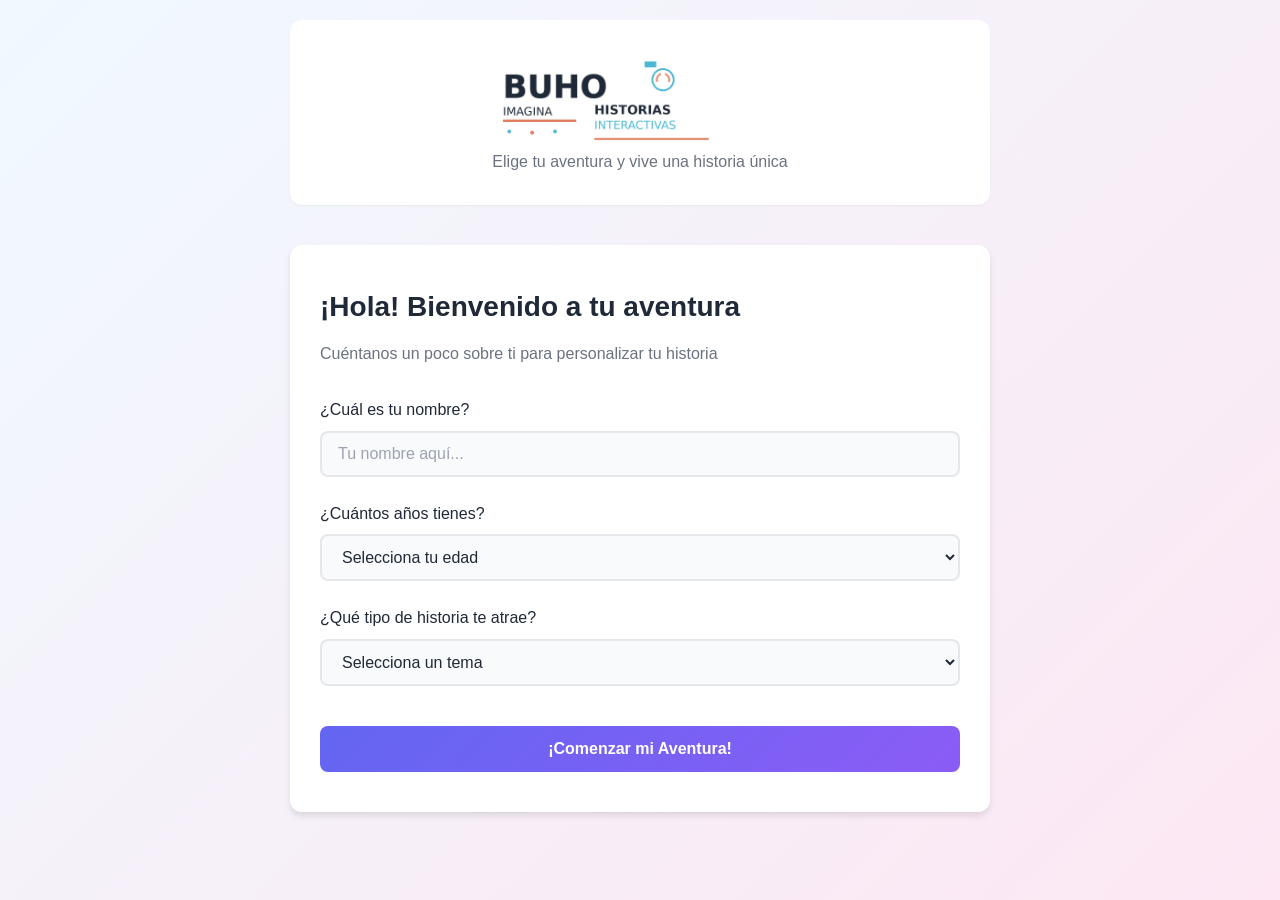
==== index.html @ 1810c6d3 "Initial commit: Historias Interactivas app Co-Authored-By: Claude Sonnet 4.6 <noreply@anthropic.com>" ====
<!DOCTYPE html>
<html lang="es">
<head>
    <meta charset="UTF-8">
    <meta name="viewport" content="width=device-width, initial-scale=1.0">
    <title>Historias Interactivas - Lee tu Aventura</title>
    <link rel="stylesheet" href="styles.css">
</head>
<body>
    <div class="container">
        <!-- Header con logo -->
        <header class="header">
            <img src="logo-historias-interactivas.png" alt="Buho Imagina - Historias Interactivas" style="max-width: 320px; width: 100%; height: auto;" />
            <p>Elige tu aventura y vive una historia única</p>
        </header>

        <!-- Pantalla de inicio: Formulario de entrada -->
        <div id="welcomeScreen" class="screen active">
            <div class="welcome-card">
                <h2>¡Hola! Bienvenido a tu aventura</h2>
                <p>Cuéntanos un poco sobre ti para personalizar tu historia</p>
                
                <form id="userForm">
                    <!-- Nombre -->
                    <div class="form-group">
                        <label for="userName">¿Cuál es tu nombre?</label>
                        <input 
                            type="text" 
                            id="userName" 
                            placeholder="Tu nombre aquí..." 
                            required
                            maxlength="20"
                        >
                    </div>

                    <!-- Edad -->
                    <div class="form-group">
                        <label for="userAge">¿Cuántos años tienes?</label>
                        <select id="userAge" required>
                            <option value="">Selecciona tu edad</option>
                            <option value="7-9">7 a 9 años</option>
                            <option value="10-12">10 a 12 años</option>
                            <option value="13-15">13 a 15 años</option>
                        </select>
                    </div>

                    <!-- Tema de historia -->
                    <div class="form-group">
                        <label for="storyTopic">¿Qué tipo de historia te atrae?</label>
                        <select id="storyTopic" required>
                            <option value="">Selecciona un tema</option>
                            <option value="Superhéroes">Superhéroes</option>
                            <option value="Aventura Fantástica">Aventura Fantástica</option>
                            <option value="Misterio">Misterio</option>
                            <option value="Explorador Espacial">Explorador Espacial</option>
                            <option value="Animales y Naturaleza">Animales y Naturaleza</option>
                            <option value="Escuela Mágica">Escuela Mágica</option>
                            <option value="Aventura Pirata">Aventura Pirata</option>
                            <option value="Viajero del Tiempo">Viajero del Tiempo</option>
                            <option value="Mundo de Videojuegos">Mundo de Videojuegos</option>
                            <option value="Explorador Submarino">Explorador Submarino</option>
                        </select>
                    </div>

                    <button type="submit" class="btn btn-primary">¡Comenzar mi Aventura!</button>
                </form>
            </div>
        </div>

        <!-- Pantalla de historia -->
        <div id="storyScreen" class="screen">
            <div class="story-container">
                <!-- Título de la historia -->
                <div class="story-header">
                    <h2 id="storyTitle"></h2>
                    <p id="storyTopic" class="topic-badge"></p>
                </div>

                <!-- Texto de la historia -->
                <div id="storyText" class="story-text"></div>

                <!-- Ilustración del paso actual -->
                <div id="storyIllustration" class="story-illustration"></div>

                <!-- Pregunta de decisión -->
                <div id="questionText" class="question-text"></div>

                <!-- Botones de decisión -->
                <div id="choicesContainer" class="choices-container">
                    <button id="choiceA" class="btn btn-choice"></button>
                    <button id="choiceB" class="btn btn-choice"></button>
                </div>

                <!-- Botones de control -->
                <div class="story-controls">
                    <button id="restartBtn" class="btn btn-secondary">Leer otra Historia</button>
                    <button id="shareBtn" class="btn btn-secondary">Compartir</button>
                </div>
            </div>
        </div>

        <!-- Pantalla de fin -->
        <div id="endScreen" class="screen">
            <div class="end-card">
                <h2 id="endingTitle"></h2>
                <div id="storyAnimation" class="story-animation"></div>
                <p id="endingText" class="ending-text"></p>
                
                <div class="end-stats">
                    <div class="stat">
                        <span class="stat-label">Decisiones acertadas:</span>
                        <span class="stat-value" id="decisionsCount"></span>
                    </div>
                </div>

                <div class="end-buttons">
                    <button id="playAgainBtn" class="btn btn-primary">Leer otra Historia</button>
                    <button id="differentStoryBtn" class="btn btn-secondary">Elegir diferente Tema</button>
                </div>
            </div>
        </div>
    </div>

    <script src="storyIllustrations.js"></script>
    <script src="app.js"></script>
</body>
</html>
---- styles.css ----
* {
    margin: 0;
    padding: 0;
    box-sizing: border-box;
}

:root {
    --primary-color: #6366f1;
    --secondary-color: #8b5cf6;
    --accent-color: #ec4899;
    --success-color: #10b981;
    --text-primary: #1f2937;
    --text-secondary: #6b7280;
    --text-light: #9ca3af;
    --bg-primary: #ffffff;
    --bg-secondary: #f9fafb;
    --bg-tertiary: #f3f4f6;
    --border-color: #e5e7eb;
    --shadow-sm: 0 1px 2px rgba(0, 0, 0, 0.05);
    --shadow-md: 0 4px 6px rgba(0, 0, 0, 0.1);
    --shadow-lg: 0 10px 15px rgba(0, 0, 0, 0.1);
    --radius: 12px;
    --transition: all 0.3s ease;
}

@media (prefers-color-scheme: dark) {
    :root {
        --text-primary: #f3f4f6;
        --text-secondary: #d1d5db;
        --text-light: #9ca3af;
        --bg-primary: #1f2937;
        --bg-secondary: #111827;
        --bg-tertiary: #374151;
        --border-color: #4b5563;
    }
}

body {
    font-family: -apple-system, BlinkMacSystemFont, 'Segoe UI', 'Roboto', 'Oxygen',
        'Ubuntu', 'Cantarell', 'Fira Sans', 'Droid Sans', 'Helvetica Neue',
        sans-serif;
    background: linear-gradient(135deg, #f0f9ff 0%, #fce7f3 100%);
    color: var(--text-primary);
    line-height: 1.6;
    min-height: 100vh;
    padding: 20px;
}

@media (prefers-color-scheme: dark) {
    body {
        background: linear-gradient(135deg, #0f172a 0%, #1a1a2e 100%);
    }
}

.container {
    max-width: 700px;
    margin: 0 auto;
}

/* Header */
.header {
    text-align: center;
    margin-bottom: 40px;
    padding: 30px 20px;
    background: var(--bg-primary);
    border-radius: var(--radius);
    box-shadow: var(--shadow-sm);
}

.header h1 {
    font-size: 32px;
    font-weight: 600;
    margin-bottom: 8px;
    color: var(--primary-color);
}

.header p {
    color: var(--text-secondary);
    font-size: 16px;
}

/* Screens */
.screen {
    display: none;
    animation: fadeIn 0.4s ease-in-out;
}

.screen.active {
    display: block;
}

@keyframes fadeIn {
    from {
        opacity: 0;
        transform: translateY(10px);
    }
    to {
        opacity: 1;
        transform: translateY(0);
    }
}

/* Welcome Screen */
.welcome-card {
    background: var(--bg-primary);
    padding: 40px 30px;
    border-radius: var(--radius);
    box-shadow: var(--shadow-md);
}

.welcome-card h2 {
    font-size: 28px;
    margin-bottom: 12px;
    color: var(--text-primary);
}

.welcome-card > p {
    color: var(--text-secondary);
    margin-bottom: 30px;
    font-size: 16px;
}

/* Form Groups */
.form-group {
    margin-bottom: 24px;
}

.form-group label {
    display: block;
    font-weight: 500;
    margin-bottom: 8px;
    color: var(--text-primary);
    font-size: 16px;
}

.form-group input,
.form-group select {
    width: 100%;
    padding: 12px 16px;
    font-size: 16px;
    border: 2px solid var(--border-color);
    border-radius: 8px;
    background: var(--bg-secondary);
    color: var(--text-primary);
    transition: var(--transition);
    font-family: inherit;
}

.form-group input:focus,
.form-group select:focus {
    outline: none;
    border-color: var(--primary-color);
    background: var(--bg-primary);
    box-shadow: 0 0 0 3px rgba(99, 102, 241, 0.1);
}

.form-group input::placeholder {
    color: var(--text-light);
}

/* Buttons */
.btn {
    padding: 14px 24px;
    font-size: 16px;
    font-weight: 600;
    border: none;
    border-radius: 8px;
    cursor: pointer;
    transition: var(--transition);
    font-family: inherit;
}

.btn-primary {
    background: linear-gradient(135deg, var(--primary-color), var(--secondary-color));
    color: white;
    width: 100%;
    margin-top: 16px;
}

.btn-primary:hover {
    transform: translateY(-2px);
    box-shadow: var(--shadow-lg);
}

.btn-primary:active {
    transform: translateY(0);
}

.btn-secondary {
    background: var(--bg-tertiary);
    color: var(--text-primary);
    border: 2px solid var(--border-color);
}

.btn-secondary:hover {
    background: var(--border-color);
    transform: translateY(-2px);
}

.btn-choice {
    background: var(--bg-tertiary);
    color: var(--text-primary);
    border: 2px solid var(--border-color);
    width: 100%;
    padding: 16px 20px;
    margin-bottom: 12px;
    text-align: left;
    transition: var(--transition);
    min-height: 60px;
    display: flex;
    align-items: center;
    justify-content: flex-start;
    font-size: 16px;
}

.btn-choice:hover {
    background: var(--primary-color);
    color: white;
    border-color: var(--primary-color);
    transform: translateX(8px);
}

.btn-choice:active {
    transform: translateX(4px);
}

/* Story Screen */
.story-container {
    background: var(--bg-primary);
    padding: 40px 30px;
    border-radius: var(--radius);
    box-shadow: var(--shadow-md);
}

.story-header {
    margin-bottom: 30px;
    text-align: center;
}

.story-header h2 {
    font-size: 28px;
    color: var(--text-primary);
    margin-bottom: 12px;
}

.topic-badge {
    display: inline-block;
    background: linear-gradient(135deg, var(--primary-color), var(--secondary-color));
    color: white;
    padding: 6px 16px;
    border-radius: 20px;
    font-size: 14px;
    font-weight: 600;
}

.story-text {
    font-size: 18px;
    line-height: 1.8;
    color: var(--text-primary);
    margin-bottom: 40px;
    padding: 20px;
    background: var(--bg-secondary);
    border-radius: 8px;
    border-left: 4px solid var(--accent-color);
    min-height: 200px;
}

.story-illustration {
    border-radius: 12px;
    overflow: hidden;
    margin-bottom: 16px;
    display: none;
    background: #042030;
    line-height: 0;
}

.story-illustration svg {
    display: block;
    width: 100%;
    height: auto;
}

.question-text {
    font-weight: 700;
    font-size: 17px;
    color: var(--primary-color);
    margin-bottom: 16px;
    padding: 12px 16px;
    background: var(--bg-tertiary);
    border-radius: 8px;
    border-left: 4px solid var(--primary-color);
}

.choices-container {
    margin-bottom: 30px;
}

.story-controls {
    display: flex;
    gap: 12px;
}

.story-controls .btn-secondary {
    flex: 1;
}

/* End Screen */
.end-card {
    background: var(--bg-primary);
    padding: 40px 30px;
    border-radius: var(--radius);
    box-shadow: var(--shadow-md);
    text-align: center;
}

.end-card h2 {
    font-size: 28px;
    color: var(--success-color);
    margin-bottom: 20px;
}

.ending-text {
    font-size: 18px;
    line-height: 1.8;
    color: var(--text-primary);
    margin-bottom: 30px;
    padding: 20px;
    background: var(--bg-secondary);
    border-radius: 8px;
}

.end-stats {
    display: flex;
    justify-content: center;
    gap: 20px;
    margin-bottom: 30px;
}

.stat {
    background: var(--bg-secondary);
    padding: 16px 24px;
    border-radius: 8px;
    text-align: center;
}

.stat-label {
    display: block;
    font-size: 14px;
    color: var(--text-secondary);
    margin-bottom: 8px;
}

.stat-value {
    display: block;
    font-size: 24px;
    font-weight: 700;
    color: var(--primary-color);
}

.end-buttons {
    display: flex;
    flex-direction: column;
    gap: 12px;
}

.end-buttons .btn {
    width: 100%;
}

/* Responsive */
@media (max-width: 600px) {
    .header {
        margin-bottom: 20px;
        padding: 20px;
    }

    .header h1 {
        font-size: 24px;
    }

    .welcome-card,
    .story-container,
    .end-card {
        padding: 24px 16px;
    }

    .story-text {
        font-size: 16px;
        min-height: 150px;
    }

    .btn-choice {
        font-size: 15px;
    }
}

/* End screen story animation */
.story-animation {
    position: relative;
    height: 100px;
    overflow: hidden;
    margin: 0 0 16px 0;
    pointer-events: none;
}

.anim-particle {
    position: absolute;
    bottom: -10px;
    line-height: 1;
    animation: particleRise var(--duration, 1.8s) ease-out var(--delay, 0s) forwards;
    opacity: 0;
}

@keyframes particleRise {
    0%   { transform: translateY(0)     rotate(0deg)   scale(0.5); opacity: 0; }
    15%  { opacity: 1; }
    50%  { transform: translateY(-50px) rotate(12deg)  scale(1.1); }
    85%  { opacity: 0.9; }
    100% { transform: translateY(-110px) rotate(-8deg) scale(0.8); opacity: 0; }
}

/* Animación de escritura para el texto de la historia */
@keyframes typewriter {
    from {
        opacity: 0;
    }
    to {
        opacity: 1;
    }
}

.story-text.typing {
    animation: typewriter 0.5s ease-in-out;
}
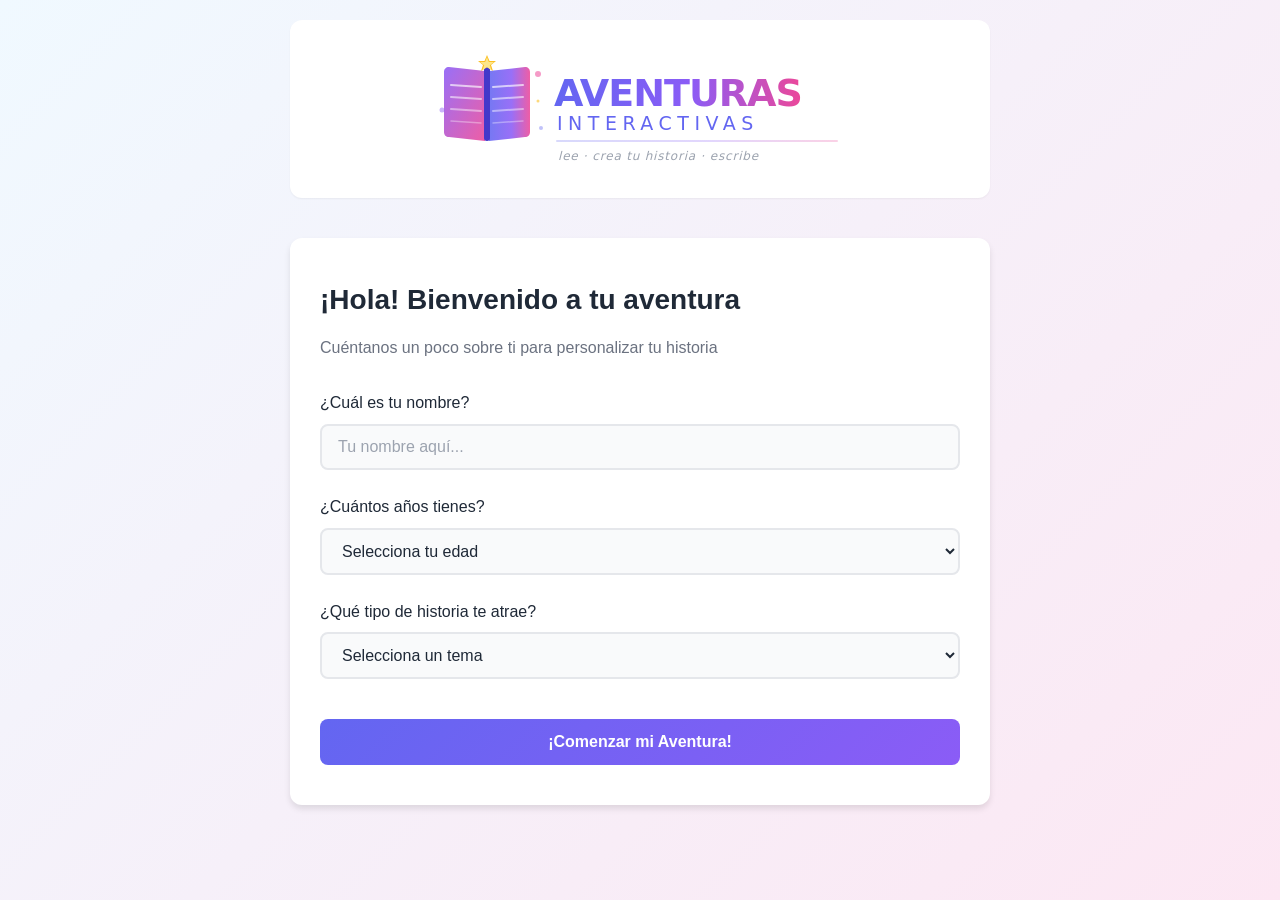
==== commit 95282bc1: "Replace logo with new SVG: Aventuras Interactivas Co-Authored-By: Claude Sonnet 4.6 <noreply@anthrop" ====
--- a/index.html
+++ b/index.html
@@ -3,15 +3,71 @@
 <head>
     <meta charset="UTF-8">
     <meta name="viewport" content="width=device-width, initial-scale=1.0">
-    <title>Historias Interactivas - Lee tu Aventura</title>
+    <title>Aventuras Interactivas</title>
     <link rel="stylesheet" href="styles.css">
 </head>
 <body>
     <div class="container">
         <!-- Header con logo -->
         <header class="header">
-            <img src="logo-historias-interactivas.png" alt="Buho Imagina - Historias Interactivas" style="max-width: 320px; width: 100%; height: auto;" />
-            <p>Elige tu aventura y vive una historia única</p>
+            <svg viewBox="0 0 420 118" xmlns="http://www.w3.org/2000/svg" role="img" aria-label="Aventuras Interactivas" style="max-width:420px;width:100%;display:block;margin:0 auto;">
+                <defs>
+                    <linearGradient id="gMain" x1="0%" y1="0%" x2="100%" y2="0%">
+                        <stop offset="0%" stop-color="#6366f1"/>
+                        <stop offset="55%" stop-color="#8b5cf6"/>
+                        <stop offset="100%" stop-color="#ec4899"/>
+                    </linearGradient>
+                    <linearGradient id="gBook" x1="0%" y1="0%" x2="100%" y2="100%">
+                        <stop offset="0%" stop-color="#8b5cf6"/>
+                        <stop offset="100%" stop-color="#ec4899"/>
+                    </linearGradient>
+                </defs>
+
+                <!-- Open book: left page -->
+                <path d="M14,22 C14,19 16,17 19,17 L55,21 L55,91 L19,87 C16,87 14,85 14,82 Z" fill="url(#gBook)" opacity="0.88"/>
+                <!-- Open book: right page -->
+                <path d="M59,21 L95,17 C98,17 100,19 100,22 L100,82 C100,85 98,87 95,87 L59,91 Z" fill="url(#gMain)" opacity="0.88"/>
+                <!-- Spine -->
+                <rect x="54" y="17" width="6" height="74" rx="3" fill="#4338ca"/>
+                <!-- Page lines left -->
+                <line x1="21" y1="35" x2="51" y2="37" stroke="white" stroke-width="2" stroke-linecap="round" opacity="0.65"/>
+                <line x1="21" y1="47" x2="51" y2="49" stroke="white" stroke-width="2" stroke-linecap="round" opacity="0.55"/>
+                <line x1="21" y1="59" x2="51" y2="61" stroke="white" stroke-width="2" stroke-linecap="round" opacity="0.45"/>
+                <line x1="21" y1="71" x2="51" y2="73" stroke="white" stroke-width="1.5" stroke-linecap="round" opacity="0.35"/>
+                <!-- Page lines right -->
+                <line x1="63" y1="37" x2="93" y2="35" stroke="white" stroke-width="2" stroke-linecap="round" opacity="0.65"/>
+                <line x1="63" y1="49" x2="93" y2="47" stroke="white" stroke-width="2" stroke-linecap="round" opacity="0.55"/>
+                <line x1="63" y1="61" x2="93" y2="59" stroke="white" stroke-width="2" stroke-linecap="round" opacity="0.45"/>
+                <line x1="63" y1="73" x2="93" y2="71" stroke="white" stroke-width="1.5" stroke-linecap="round" opacity="0.35"/>
+
+                <!-- Star on spine -->
+                <polygon points="57,5 59.5,11 66,11 61,15 63,21 57,17 51,21 53,15 48,11 54.5,11" fill="#fbbf24"/>
+                <polygon points="57,7 58.8,12 64,12 59.8,15.2 61.4,20 57,17.2 52.6,20 54.2,15.2 50,12 55.2,12" fill="#fde68a"/>
+
+                <!-- Decorative sparkles -->
+                <circle cx="108" cy="24" r="3" fill="#ec4899" opacity="0.55"/>
+                <circle cx="12" cy="60" r="2.5" fill="#8b5cf6" opacity="0.45"/>
+                <circle cx="111" cy="78" r="2" fill="#6366f1" opacity="0.4"/>
+                <circle cx="108" cy="51" r="1.5" fill="#fbbf24" opacity="0.6"/>
+
+                <!-- AVENTURAS -->
+                <text x="124" y="56"
+                    font-family="-apple-system, BlinkMacSystemFont, 'Segoe UI', system-ui, sans-serif"
+                    font-size="38" font-weight="800" fill="url(#gMain)" letter-spacing="-1">AVENTURAS</text>
+
+                <!-- INTERACTIVAS -->
+                <text x="127" y="80"
+                    font-family="-apple-system, BlinkMacSystemFont, 'Segoe UI', system-ui, sans-serif"
+                    font-size="19" font-weight="500" fill="#6366f1" letter-spacing="5.5">INTERACTIVAS</text>
+
+                <!-- Accent line -->
+                <rect x="126" y="90" width="282" height="2" rx="1" fill="url(#gMain)" opacity="0.25"/>
+
+                <!-- Slogan -->
+                <text x="128" y="110"
+                    font-family="-apple-system, BlinkMacSystemFont, 'Segoe UI', system-ui, sans-serif"
+                    font-size="12" fill="#9ca3af" font-style="italic" letter-spacing="0.8">lee · crea tu historia · escribe</text>
+            </svg>
         </header>
 
         <!-- Pantalla de inicio: Formulario de entrada -->
